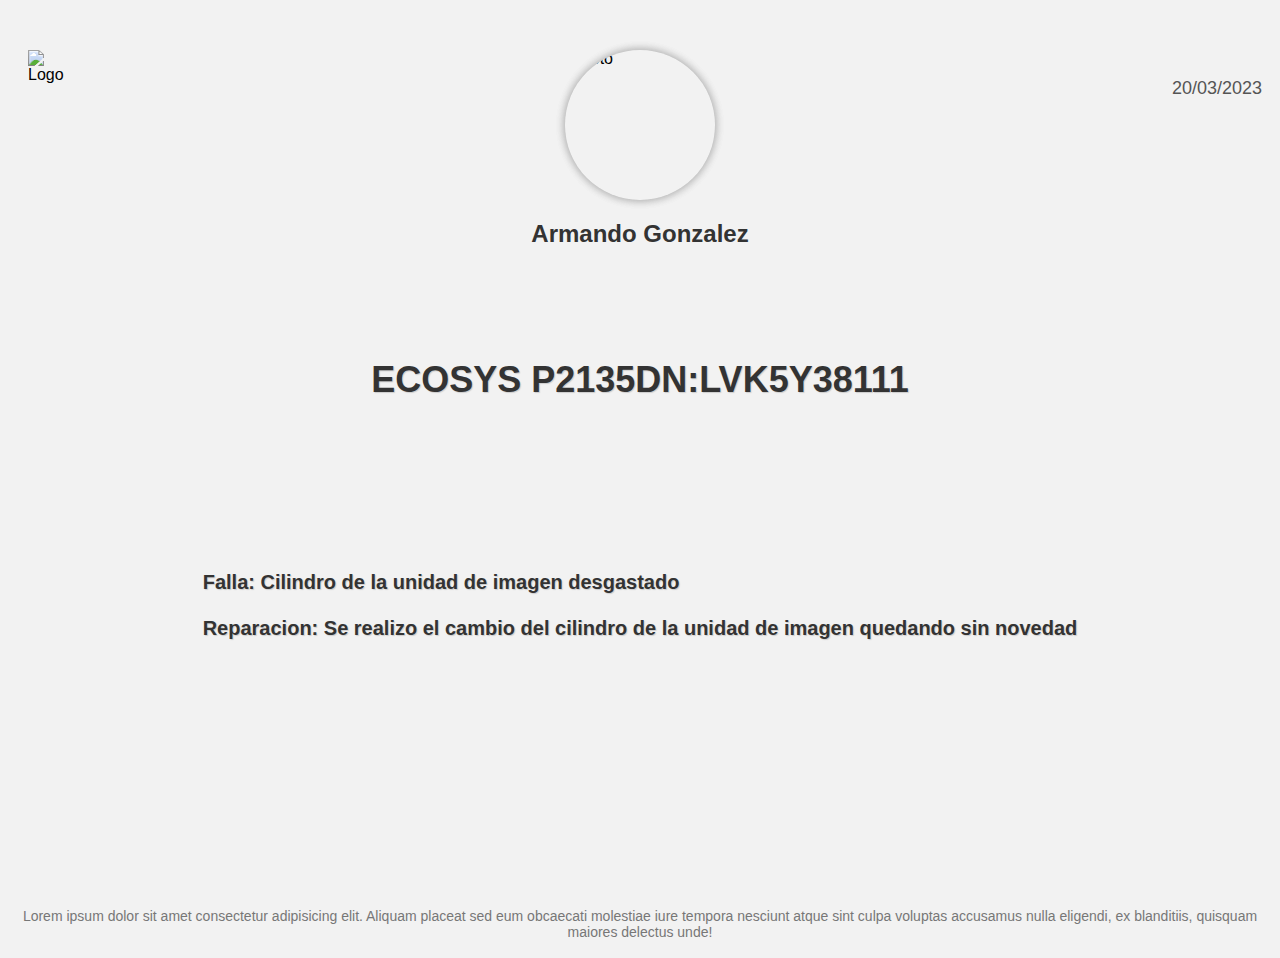
==== LVK5Y38111/index.html @ 680d0e66 "First Commit" ====
<!DOCTYPE html>
<html lang="en">
<head>
	<meta charset="UTF-8">
	<meta http-equiv="X-UA-Compatible" content="IE=edge">
	<meta name="viewport" content="width=device-width, initial-scale=1.0">
	<title>LVK5Y38111</title>
	<link rel="stylesheet" href="style.css">
</head>
<body>
	<div class="container">
        <div class="logo">
            <img class="logo" src="D:\Downloads\Logo-Creative-Technology-2.png" alt="Logo">
        </div>
        
        <div class="foto">
            <img class="foto" src="C:\Users\Armando\Downloads\Telegram Desktop\photo_2022-12-14_15-28-57.jpg" alt="Foto">
        </div>
        <h2 class="nombre">Armando Gonzalez</h2>
        <div class="centro-1">
            <h1>ECOSYS P2135DN:LVK5Y38111</h1>
        </div>
        <div class="centro-2">
            <p>
                Falla: Cilindro de la unidad de imagen desgastado <br><br> Reparacion: Se realizo el cambio del cilindro de la unidad de imagen quedando sin novedad
            </p>
        </div>
        <p class="fecha">20/03/2023</p>
        <p class="inferior">Lorem ipsum dolor sit amet consectetur adipisicing elit. Aliquam placeat sed eum obcaecati molestiae iure tempora nesciunt atque sint culpa voluptas accusamus nulla eligendi, ex blanditiis, quisquam maiores delectus unde!</p>
    </div>    
</body>
</html>
---- LVK5Y38111/style.css ----
body {
    background-color: #f2f2f2;
    font-family: Arial, sans-serif;
}

.container {
    position: relative;
    height: 100vh;
}

.logo {
    position: absolute;
    left: 10px;
    height: 75px;
}

.foto {
    display: block;
    margin: auto;
    margin-top: 50px;
    width: 150px;
    height: 150px;
    border-radius: 50%;
    box-shadow: 0 0 10px rgba(0, 0, 0, 0.2);
}

.nombre {
    text-align: center;
    font-size: 24px;
    margin-top: 20px;
    color: #333;
}

.centro-1 {
    height: 25%;
    display: flex;
    justify-content: center;
    align-items: center;
}

.centro-2 {
    height: 25%;
    display: flex;
    justify-content: center;
    align-items: center;
}

.centro-1 h1 {
    font-size: 36px;
    font-weight: bold;
    color: #333;
    text-shadow: 1px 1px 1px #ccc;
}

.centro-2 p {
    font-size: 20px;
    font-weight: bold;
    color: #333;
    text-shadow: 1px 1px 1px #ccc;
}

.fecha {
    position: absolute;
    top: 10px;
    right: 10px;
    font-size: 18px;
    color: #555;
}

.inferior {
    position: absolute;
    bottom: 0;
    left: 0;
    right: 0;
    text-align: center;
    font-size: 14px;
    color: #777;
    margin-bottom: 10px;
}
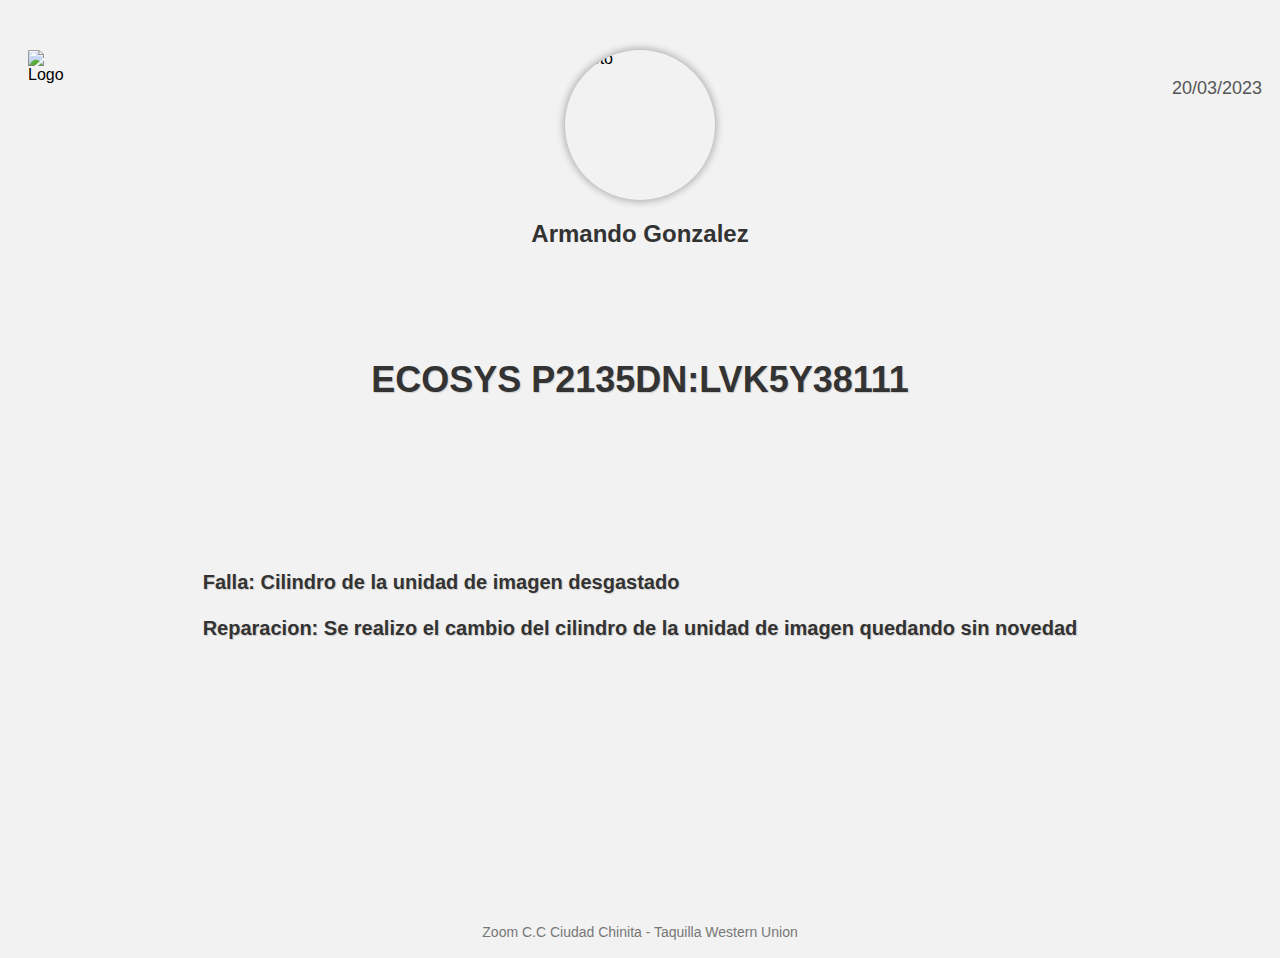
==== commit 57b03808: "Update Names" ====
--- a/LVK5Y38111/index.html
+++ b/LVK5Y38111/index.html
@@ -6,15 +6,16 @@
 	<meta name="viewport" content="width=device-width, initial-scale=1.0">
 	<title>LVK5Y38111</title>
 	<link rel="stylesheet" href="style.css">
+    <link rel="shortcut icon" href="https://i.postimg.cc/SNCg5JbL/Logo-Creative-Technology.png" type="image/x-icon">
 </head>
 <body>
 	<div class="container">
         <div class="logo">
-            <img class="logo" src="D:\Downloads\Logo-Creative-Technology-2.png" alt="Logo">
+            <img class="logo" src="https://i.postimg.cc/GhVDnQr6/Logo-Creative-Technology-2.png" alt="Logo">
         </div>
         
         <div class="foto">
-            <img class="foto" src="C:\Users\Armando\Downloads\Telegram Desktop\photo_2022-12-14_15-28-57.jpg" alt="Foto">
+            <img class="foto" src="https://i.postimg.cc/Y0Z0FCHH/image.png" alt="Foto">
         </div>
         <h2 class="nombre">Armando Gonzalez</h2>
         <div class="centro-1">
@@ -26,7 +27,7 @@
             </p>
         </div>
         <p class="fecha">20/03/2023</p>
-        <p class="inferior">Lorem ipsum dolor sit amet consectetur adipisicing elit. Aliquam placeat sed eum obcaecati molestiae iure tempora nesciunt atque sint culpa voluptas accusamus nulla eligendi, ex blanditiis, quisquam maiores delectus unde!</p>
+        <p class="inferior">Zoom C.C Ciudad Chinita - Taquilla Western Union</p>
     </div>    
 </body>
 </html>